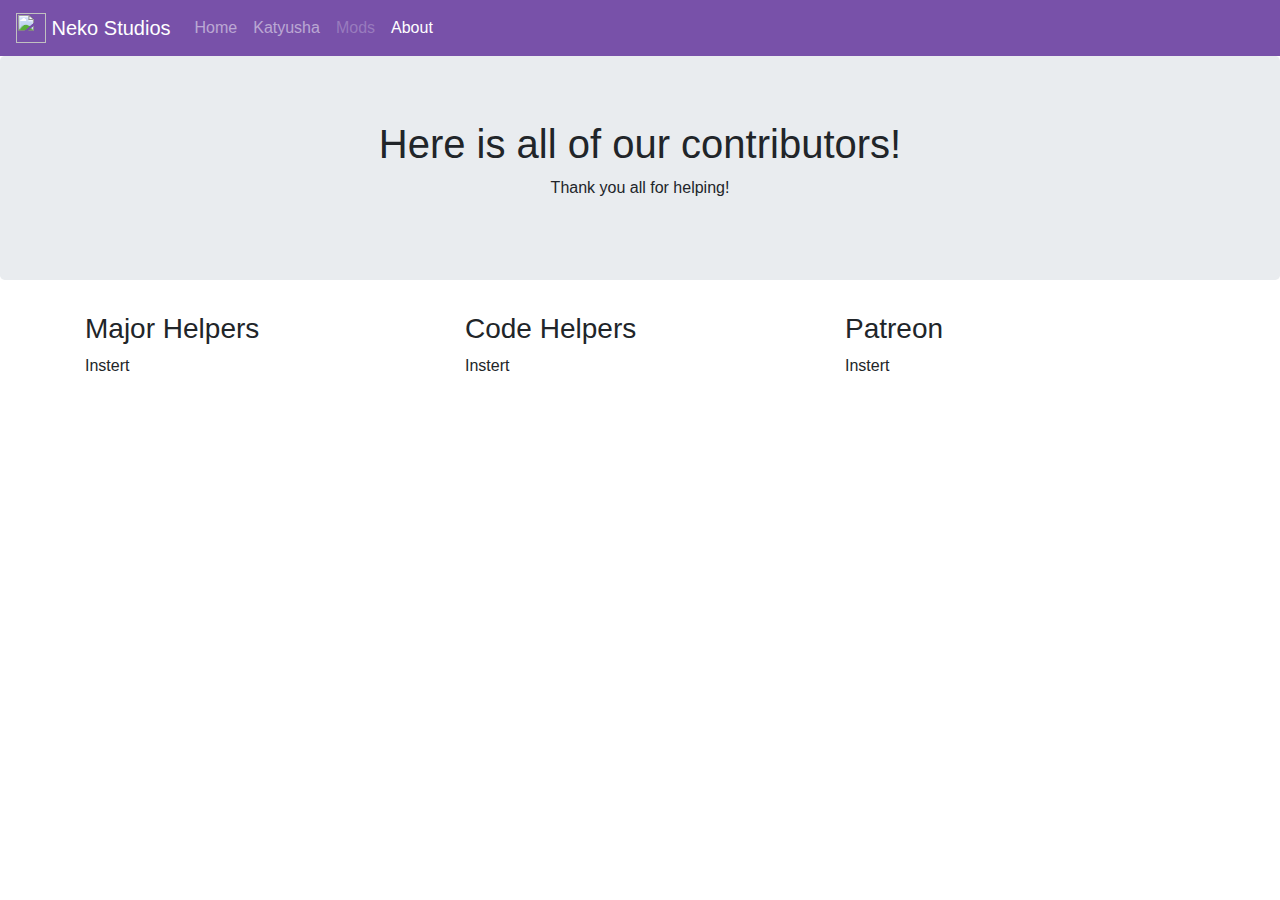
==== about/index.html @ a11c7843 "Update index.html" ====
<!doctype html>
<html lang="en">
  <head>
    <title>Neko Studios</title>
    <!-- Required meta tags -->
    <meta charset="utf-8">
    <meta name="viewport" content="width=device-width, initial-scale=1, shrink-to-fit=no">
    <meta name="viewport" content="width=device-width, initial-scale=1, shrink-to-fit=no">

    <!-- Bootstrap CSS -->
    <link rel="stylesheet" href="https://stackpath.bootstrapcdn.com/bootstrap/4.4.1/css/bootstrap.min.css" integrity="sha384-Vkoo8x4CGsO3+Hhxv8T/Q5PaXtkKtu6ug5TOeNV6gBiFeWPGFN9MuhOf23Q9Ifjh" crossorigin="anonymous">
      <link rel="stylesheet" href="style.css">
  </head>
  <body>
  <!-- Navbar -->
    <nav class="navbar navbar-expand-lg navbar-dark" style="background-color: #7851a9;">
  <a class="navbar-brand" href="#">
      <img src="/favicon.ico" width="30" height="30" class="d-inline-block align-top" alt="">
    Neko Studios
      </a>
  <button class="navbar-toggler" type="button" data-toggle="collapse" data-target="#navbarNav" aria-controls="navbarNav" aria-expanded="false" aria-label="Toggle navigation">
    <span class="navbar-toggler-icon"></span>
  </button>
  <div class="collapse navbar-collapse" id="navbarNav">
    <ul class="navbar-nav">
      <li class="nav-item">
        <a class="nav-link" href="/Home">Home</a>
      </li>
      <li class="nav-item">
        <a class="nav-link" href="Katyusha">Katyusha</a>
      </li>
      <li class="nav-item">
        <a class="nav-link disabled" href="/mods">Mods</a>
      </li>
      <li class="nav-item active">
        <a class="nav-link" href="/about">About<span class="sr-only">(current)</span></a>
      </li>
    </ul>
  </div>
</nav>


<div class="jumbotron text-center">
  <h1>Here is all of our contributors!</h1>
  <p>Thank you all for helping!</p>
</div>

<div class="container">
  <div class="row">
    <div class="col-sm-4">
      <h3>Major Helpers</h3>
      <p>Instert</p>
    </div>
    <div class="col-sm-4">
      <h3>Code Helpers</h3>
      <p>Instert</p>
    </div>
    <div class="col-sm-4">
      <h3>Patreon</h3>
      <p>Instert</p>
    </div>
  </div>
</div>


    <!-- Optional JavaScript -->
    <!-- jQuery first, then Popper.js, then Bootstrap JS -->
    <script src="https://code.jquery.com/jquery-3.4.1.slim.min.js" integrity="sha384-J6qa4849blE2+poT4WnyKhv5vZF5SrPo0iEjwBvKU7imGFAV0wwj1yYfoRSJoZ+n" crossorigin="anonymous"></script>
    <script src="https://cdn.jsdelivr.net/npm/popper.js@1.16.0/dist/umd/popper.min.js" integrity="sha384-Q6E9RHvbIyZFJoft+2mJbHaEWldlvI9IOYy5n3zV9zzTtmI3UksdQRVvoxMfooAo" crossorigin="anonymous"></script>
    <script src="https://stackpath.bootstrapcdn.com/bootstrap/4.4.1/js/bootstrap.min.js" integrity="sha384-wfSDF2E50Y2D1uUdj0O3uMBJnjuUD4Ih7YwaYd1iqfktj0Uod8GCExl3Og8ifwB6" crossorigin="anonymous"></script>
  </body>
</html>
---- about/style.css ----
.container-xl {
text-align: center;
}
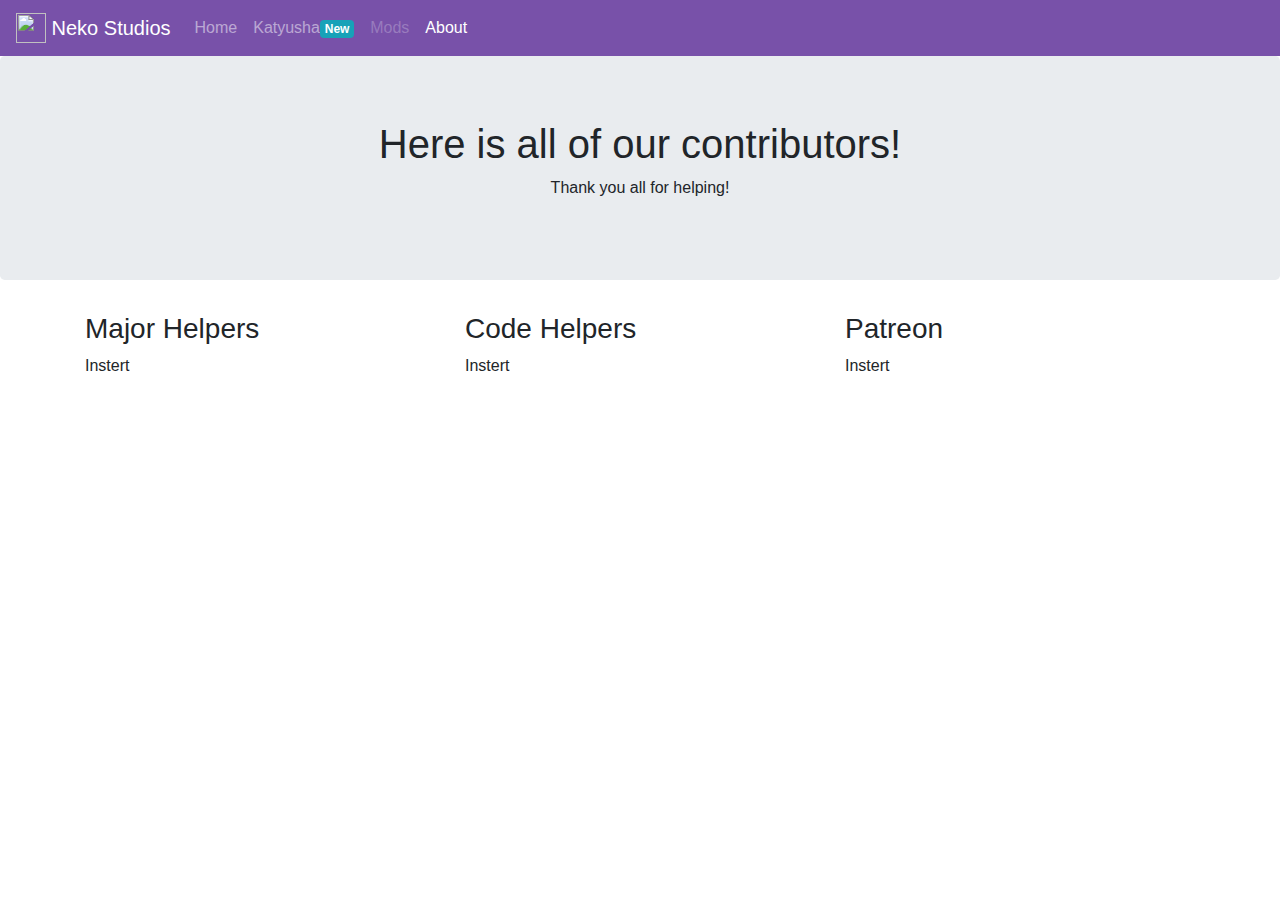
==== commit f15e4e3b: "Update index.html" ====
--- a/about/index.html
+++ b/about/index.html
@@ -1,11 +1,13 @@
 <!doctype html>
 <html lang="en">
   <head>
+    <meta charset="utf-8">
     <title>Neko Studios</title>
     <!-- Required meta tags -->
     <meta charset="utf-8">
     <meta name="viewport" content="width=device-width, initial-scale=1, shrink-to-fit=no">
     <meta name="viewport" content="width=device-width, initial-scale=1, shrink-to-fit=no">
+    
 
     <!-- Bootstrap CSS -->
     <link rel="stylesheet" href="https://stackpath.bootstrapcdn.com/bootstrap/4.4.1/css/bootstrap.min.css" integrity="sha384-Vkoo8x4CGsO3+Hhxv8T/Q5PaXtkKtu6ug5TOeNV6gBiFeWPGFN9MuhOf23Q9Ifjh" crossorigin="anonymous">
@@ -14,7 +16,7 @@
   <body>
   <!-- Navbar -->
     <nav class="navbar navbar-expand-lg navbar-dark" style="background-color: #7851a9;">
-  <a class="navbar-brand" href="#">
+  <a class="navbar-brand" href="/nekoone.github.io">
       <img src="/favicon.ico" width="30" height="30" class="d-inline-block align-top" alt="">
     Neko Studios
       </a>
@@ -24,11 +26,10 @@
   <div class="collapse navbar-collapse" id="navbarNav">
     <ul class="navbar-nav">
       <li class="nav-item">
-        <a class="nav-link" href="/Home">Home</a>
+        <a class="nav-link" href="/nekoone.github.io">Home</a>
       </li>
       <li class="nav-item">
-        <a class="nav-link" href="Katyusha">Katyusha</a>
-      </li>
+        <a class="nav-link" href="Katyusha">Katyusha<span class="badge badge-info">New</span></a>
       <li class="nav-item">
         <a class="nav-link disabled" href="/mods">Mods</a>
       </li>
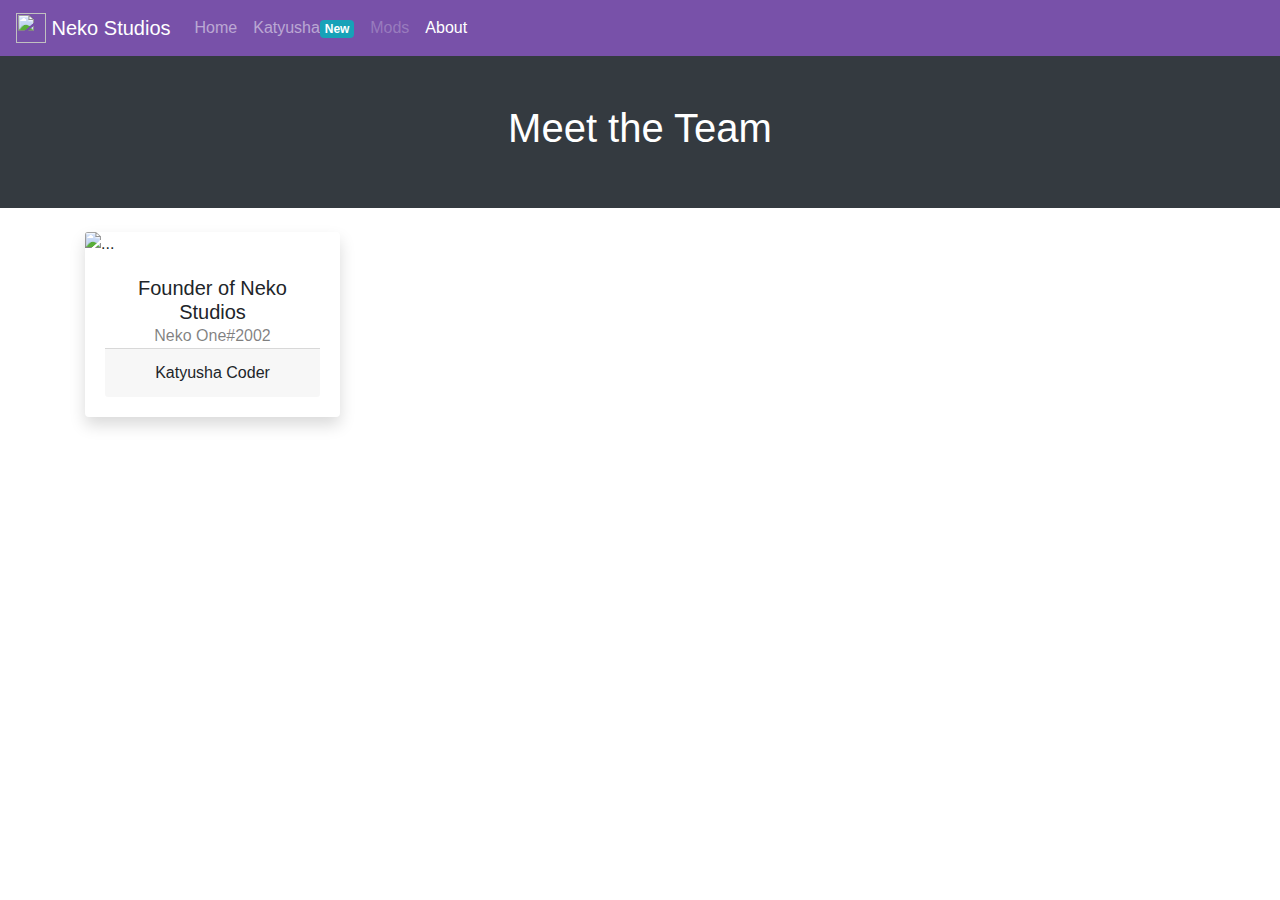
==== commit cf42c6ec: "Update index.html" ====
--- a/about/index.html
+++ b/about/index.html
@@ -12,6 +12,7 @@
     <!-- Bootstrap CSS -->
     <link rel="stylesheet" href="https://stackpath.bootstrapcdn.com/bootstrap/4.4.1/css/bootstrap.min.css" integrity="sha384-Vkoo8x4CGsO3+Hhxv8T/Q5PaXtkKtu6ug5TOeNV6gBiFeWPGFN9MuhOf23Q9Ifjh" crossorigin="anonymous">
       <link rel="stylesheet" href="style.css">
+     <link rel="stylesheet" href="https://use.fontawesome.com/releases/v5.7.0/css/all.css" integrity="sha384-lZN37f5QGtY3VHgisS14W3ExzMWZxybE1SJSEsQp9S+oqd12jhcu+A56Ebc1zFSJ" crossorigin="anonymous">
   </head>
   <body>
   <!-- Navbar -->
@@ -29,7 +30,7 @@
         <a class="nav-link" href="/nekoone.github.io">Home</a>
       </li>
       <li class="nav-item">
-        <a class="nav-link" href="Katyusha">Katyusha<span class="badge badge-info">New</span></a>
+        <a class="nav-link" href="/nekoone.github.io/Katyusha">Katyusha<span class="badge badge-info">New</span></a>
       <li class="nav-item">
         <a class="nav-link disabled" href="/mods">Mods</a>
       </li>
@@ -41,28 +42,38 @@
 </nav>
 
 
-<div class="jumbotron text-center">
-  <h1>Here is all of our contributors!</h1>
-  <p>Thank you all for helping!</p>
-</div>
+<!-- Header -->
+<header class="bg-dark text-center py-5 mb-4">
+  <div class="container">
+    <h1 class="font-weight-light text-white">Meet the Team</h1>
+  </div>
+</header>
 
+<!-- Page Content -->
 <div class="container">
   <div class="row">
-    <div class="col-sm-4">
-      <h3>Major Helpers</h3>
-      <p>Instert</p>
-    </div>
-    <div class="col-sm-4">
-      <h3>Code Helpers</h3>
-      <p>Instert</p>
-    </div>
-    <div class="col-sm-4">
-      <h3>Patreon</h3>
-      <p>Instert</p>
-    </div>
+    <!-- Team Member 1 -->
+    <div class="col-xl-3 col-md-6 mb-4">
+      <div class="card border-0 shadow">
+        <img src="https://i.pinimg.com/originals/ed/52/7e/ed527e2e52c51a4138d91c8824530d3e.gif" class="card-img-top" alt="...">
+        <div class="card-body text-center">
+          <h5 class="card-title mb-0">Founder of Neko Studios</h5>
+          <div class="card-text text-black-50">Neko One#2002</div>
+          <div class="card-footer">Katyusha Coder</div>
+          </div>
+        </div>
+      </div>
+    <!-- Team Member 2 -->
+
+    <!-- Team Member 3 -->
+
+    <!-- Team Member 4 -->
+
   </div>
+  <!-- /.row -->
+
 </div>
-
+<!-- /.container -->
 
     <!-- Optional JavaScript -->
     <!-- jQuery first, then Popper.js, then Bootstrap JS -->
